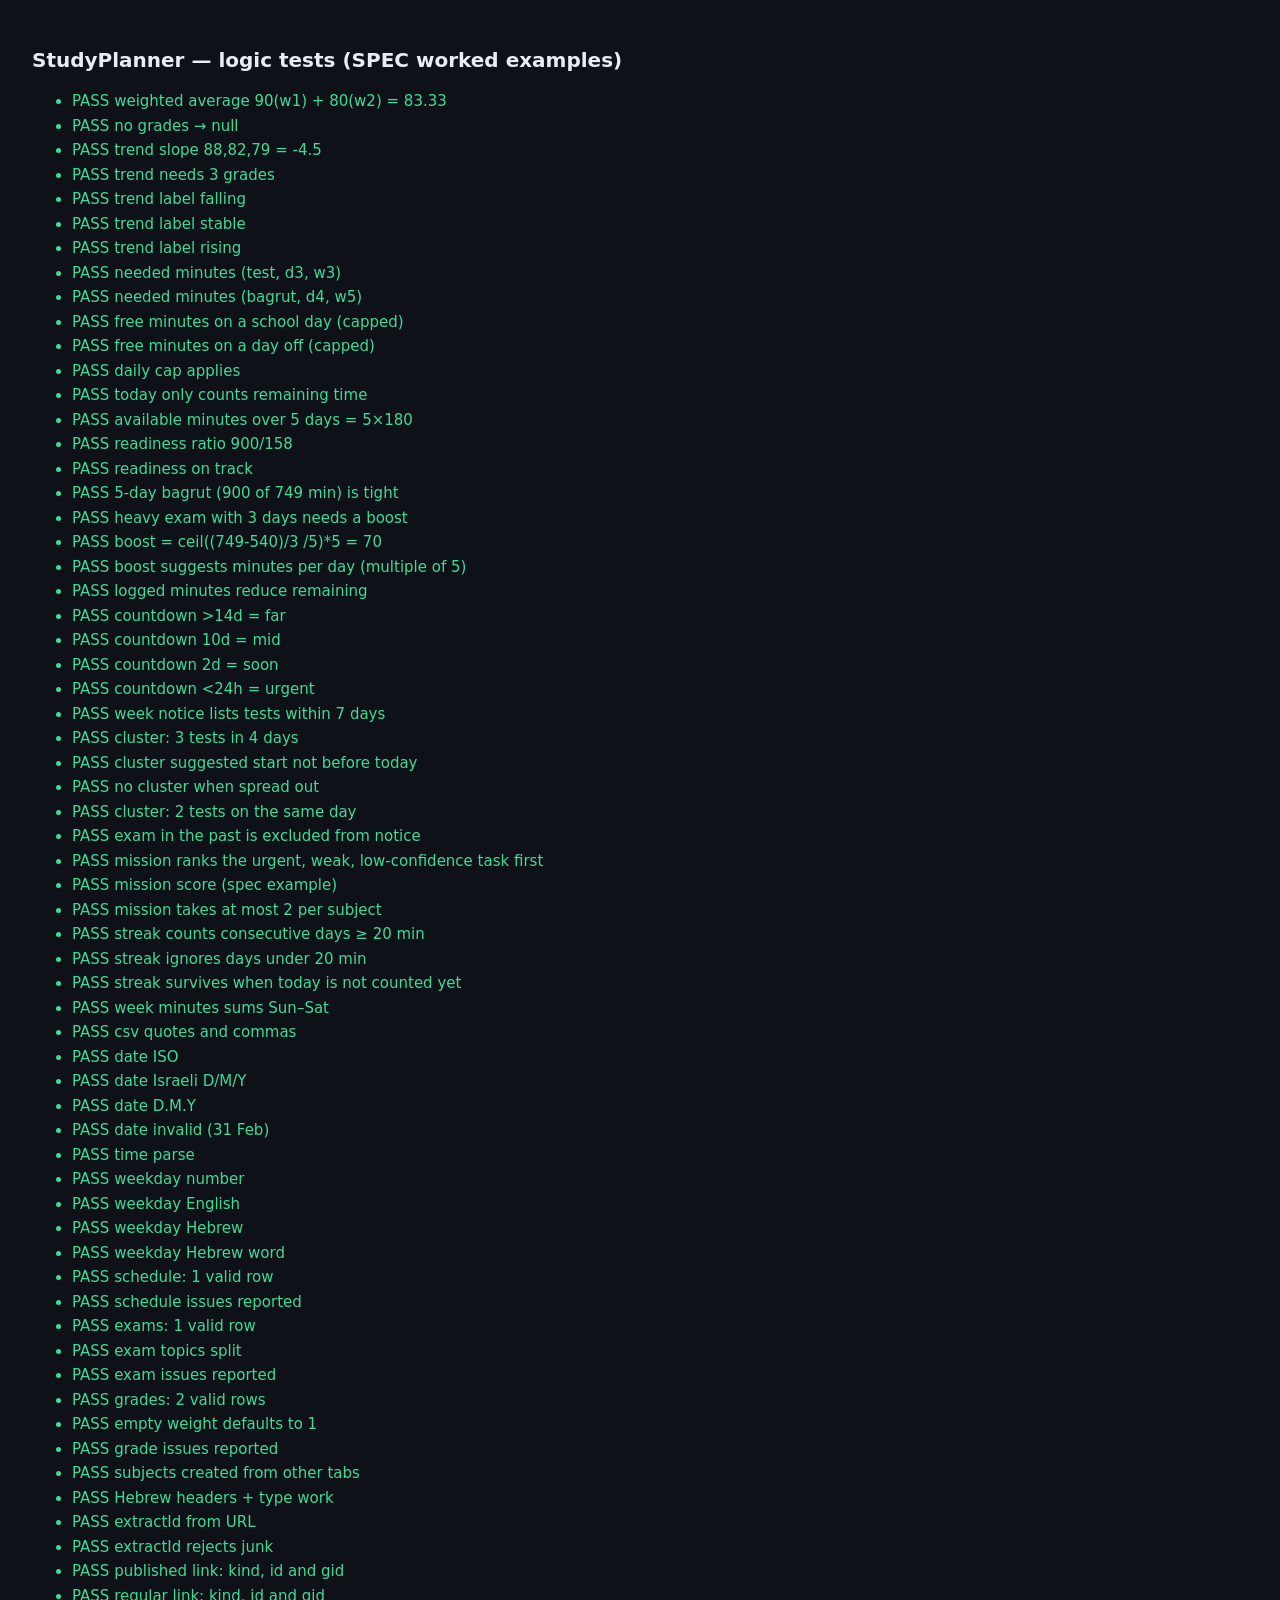
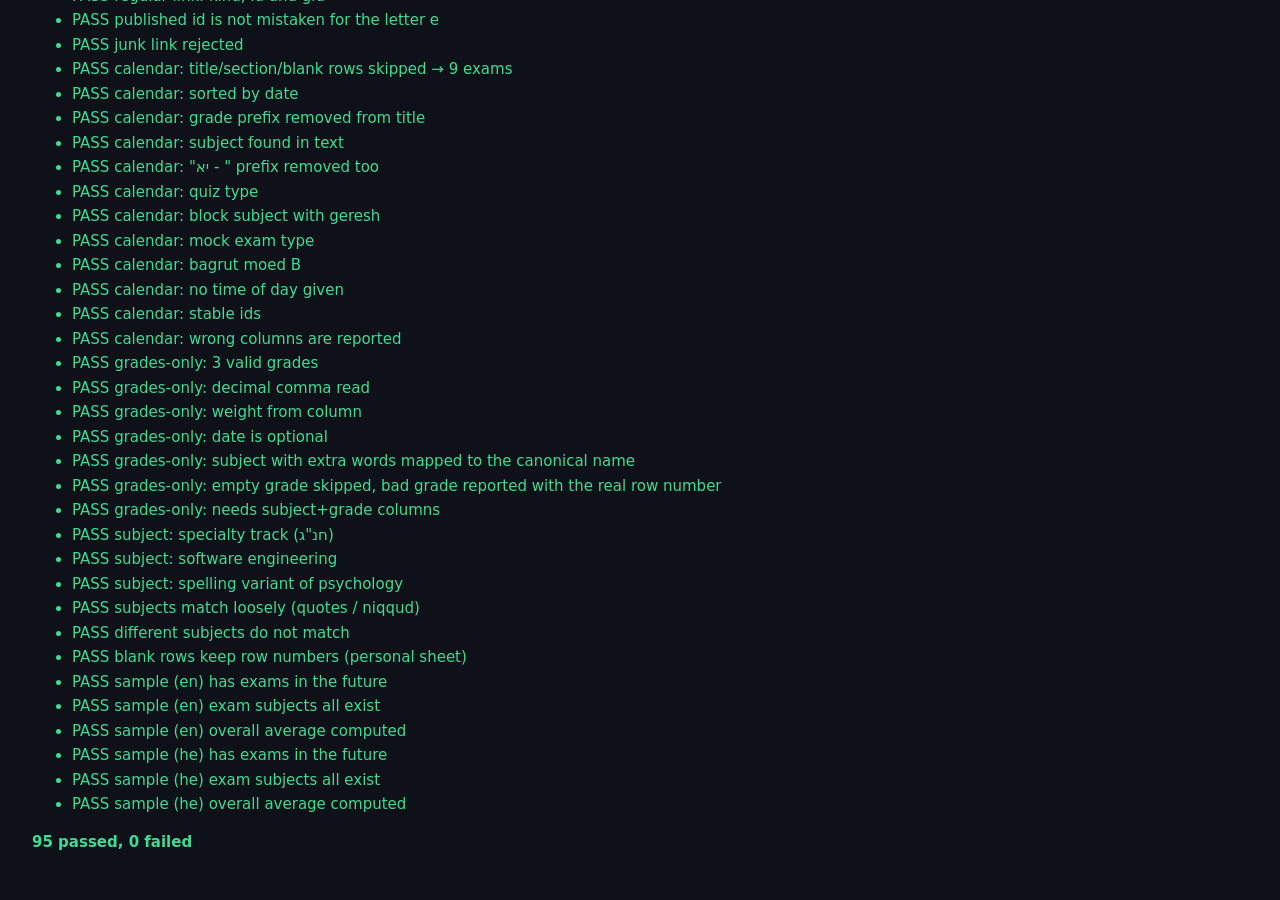
==== tests.html @ dfe335d4 "Build the dashboard prototype: exam-calendar and grades-sheet import Plain HTML/CSS/JS dashboard (7-" ====
<!doctype html>
<html lang="en" dir="ltr">
<head>
  <meta charset="utf-8">
  <title>StudyPlanner tests</title>
  <style>
    body { font: 15px/1.5 system-ui, sans-serif; background: #0e1117; color: #e8ecf4; padding: 24px; }
    .ok { color: #3ddc97; } .fail { color: #ff6b7a; font-weight: 700; }
    h1 { font-size: 20px; } li { margin: 2px 0; }
  </style>
</head>
<body>
  <h1>StudyPlanner — logic tests (SPEC worked examples)</h1>
  <ul id="out"></ul>
  <p id="summary"></p>
  <script src="js/logic.js"></script>
  <script src="js/sheets.js"></script>
  <script src="js/sample.js"></script>
  <script>
    const L = SP.logic, S = SP.sheets;
    let pass = 0, failed = 0;
    const out = document.getElementById('out');
    function check(name, actual, expected, tol) {
      const good = typeof expected === 'number' ? Math.abs(actual - expected) <= (tol ?? 1e-9) : JSON.stringify(actual) === JSON.stringify(expected);
      good ? pass++ : failed++;
      const li = document.createElement('li');
      li.className = good ? 'ok' : 'fail';
      li.textContent = (good ? 'PASS ' : 'FAIL ') + name + (good ? '' : ' — got ' + JSON.stringify(actual) + ', expected ' + JSON.stringify(expected));
      out.appendChild(li);
    }
    const g = (date, grade, weight) => ({ date, grade, weight, subject: 'X' });

    // §9.6
    check('weighted average 90(w1) + 80(w2) = 83.33', L.subjectAverage([g('2026-01-01', 90, 1), g('2026-01-02', 80, 2)]), 250 / 3, 1e-9);
    check('no grades → null', L.subjectAverage([]), null);
    // §9.10
    check('trend slope 88,82,79 = -4.5', L.trendSlope([g('2026-01-01', 88, 1), g('2026-01-02', 82, 1), g('2026-01-03', 79, 1)]), -4.5);
    check('trend needs 3 grades', L.trendSlope([g('2026-01-01', 88, 1), g('2026-01-02', 82, 1)]), null);
    check('trend label falling', L.trendLabel(-4.5), 'falling');
    check('trend label stable', L.trendLabel(1.9), 'stable');
    check('trend label rising', L.trendLabel(2), 'rising');

    // §9.1 needed minutes: test, difficulty 3, weight 3 → 120*1*1.2*1.1 = 158.4 → 158
    check('needed minutes (test, d3, w3)', L.neededMinutes({ type: 'test', difficulty: 3, weight: 3 }), 158);
    check('needed minutes (bagrut, d4, w5)', L.neededMinutes({ type: 'bagrut', difficulty: 4, weight: 5 }), Math.round(120 * 3 * 1.4 * 1.3));

    // §9.2 / §9.3 with a controlled timetable
    const settings = { dailyCapMin: 180, weeklyGoalMin: 300, weakThreshold: 70 };
    const monday = new Date(2026, 8, 21, 8, 0); // Mon 21 Sep 2026, 08:00
    const schedule = [{ weekday: 2, date: null, period: '1', start: '08:00', end: '13:00', subject: 'Math', type: 'lesson' }];
    const ctx = { schedule, holidays: [], settings, sessions: [] };
    // Monday: lessons end 13:00 → free from 14:00 (13:00 + 30 = 13:30 < 14:00) to 21:30 = 450 → capped 180
    check('free minutes on a school day (capped)', L.freeMinutesOn(monday, ctx, monday), 180);
    const sunday = new Date(2026, 8, 20, 8, 0);
    check('free minutes on a day off (capped)', L.freeMinutesOn(sunday, ctx, monday), 180);
    const cap60 = { ...ctx, settings: { ...settings, dailyCapMin: 60 } };
    check('daily cap applies', L.freeMinutesOn(monday, cap60, monday), 60);
    const lateToday = new Date(2026, 8, 21, 20, 30);
    check('today only counts remaining time', L.freeMinutesOn(lateToday, ctx, lateToday), 60);

    const mkExam = (date, over) => ({ id: 'e' + date, subject: 'Math', title: 'T', type: 'test', date, time: '09:00', startsAt: new Date(date + 'T09:00:00'), weight: 3, difficulty: 3, topics: [], ...over });
    const e5 = mkExam('2026-09-26'); // 5 days later
    const r = L.readiness(e5, ctx, monday);
    check('available minutes over 5 days = 5×180', r.available, 900);
    check('readiness ratio 900/158', r.ratio, 900 / 158, 1e-9);
    check('readiness on track', r.status, 'ontrack');
    check('5-day bagrut (900 of 749 min) is tight', L.readiness({ ...e5, type: 'bagrut', difficulty: 5, weight: 5 }, ctx, monday).status, 'tight');
    const heavy = mkExam('2026-09-24', { type: 'bagrut', difficulty: 5, weight: 5 }); // 3 days → 540 min available
    const rh = L.readiness(heavy, ctx, monday);
    check('heavy exam with 3 days needs a boost', rh.status, 'boost');
    check('boost = ceil((749-540)/3 /5)*5 = 70', rh.extraPerDay, 70);
    check('boost suggests minutes per day (multiple of 5)', rh.extraPerDay % 5, 0);
    check('logged minutes reduce remaining', L.readiness(e5, { ...ctx, sessions: [{ subject: 'Math', minutes: 60, date: '2026-09-21' }] }, monday).remaining, 158 - 60);

    // countdown levels §6.4
    const cd = (ms) => L.countdown({ startsAt: new Date(monday.getTime() + ms) }, monday).level;
    check('countdown >14d = far', cd(15 * 86400000), 'far');
    check('countdown 10d = mid', cd(10 * 86400000), 'mid');
    check('countdown 2d = soon', cd(2 * 86400000), 'soon');
    check('countdown <24h = urgent', cd(5 * 3600000), 'urgent');

    // week notice + cluster §9.13
    const exams = [mkExam('2026-09-22'), mkExam('2026-09-23'), mkExam('2026-09-24'), mkExam('2026-10-05')];
    check('week notice lists tests within 7 days', L.weekNotice(exams, monday).length, 3);
    const cluster = L.findCluster(exams, ctx, monday);
    check('cluster: 3 tests in 4 days', cluster && cluster.count, 3);
    check('cluster suggested start not before today', cluster.start >= L.startOfDay(monday), true);
    check('no cluster when spread out', L.findCluster([mkExam('2026-09-22'), mkExam('2026-09-28'), mkExam('2026-10-05')], ctx, monday), null);
    check('cluster: 2 tests on the same day', !!L.findCluster([mkExam('2026-09-22', { id: 'a' }), mkExam('2026-09-22', { id: 'b' })], ctx, monday), true);
    check('exam in the past is excluded from notice', L.weekNotice([mkExam('2026-09-20')], monday).length, 0);

    // mission §9.14
    const rows = [{ subject: { name: 'Math' }, avg: 62 }, { subject: { name: 'Hist' }, avg: 90 }];
    const near = mkExam('2026-09-23', { id: 'near', topics: ['A'] });
    const far = mkExam('2026-09-27', { id: 'far', subject: 'Hist', topics: ['B'] });
    const tasks = L.buildTasks([far, near], ctx, monday, rows, { 'near|A': 2, 'far|B': 4 });
    check('mission ranks the urgent, weak, low-confidence task first', tasks[0].id, 'near|A');
    // exact scores from SPEC §9.14 example: urgency 1/3, weakness .38, gap .75
    check('mission score (spec example)', 0.5 * (1 / 3) + 0.3 * 0.38 + 0.2 * 0.75, 0.4307, 1e-3);
    const many = Array.from({ length: 5 }, (_, i) => ({ id: 'x' + i, subject: 'Math', minutes: 30, score: 5 - i }));
    check('mission takes at most 2 per subject', L.pickMission(many, 600).length, 2);

    // streak §9.15
    const today = new Date(2026, 8, 21, 12, 0);
    const day = (n) => L.ymd(L.addDays(today, -n));
    check('streak counts consecutive days ≥ 20 min', L.streak([{ date: day(0), minutes: 25 }, { date: day(1), minutes: 20 }, { date: day(2), minutes: 30 }], today), 3);
    check('streak ignores days under 20 min', L.streak([{ date: day(0), minutes: 10 }], today), 0);
    check('streak survives when today is not counted yet', L.streak([{ date: day(1), minutes: 30 }, { date: day(2), minutes: 30 }], today), 2);
    check('week minutes sums Sun–Sat', L.weekMinutes([{ date: '2026-09-20', minutes: 30 }, { date: '2026-09-21', minutes: 45 }, { date: '2026-09-19', minutes: 99 }], today), 75);

    // sheets parsing
    check('csv quotes and commas', S.parseCSV('a,b\n"x,1","he said ""hi"""\n'), [['a', 'b'], ['x,1', 'he said "hi"']]);
    check('date ISO', S.parseDate('2026-09-28'), '2026-09-28');
    check('date Israeli D/M/Y', S.parseDate('28/09/2026'), '2026-09-28');
    check('date D.M.Y', S.parseDate('3.10.2026'), '2026-10-03');
    check('date invalid (31 Feb)', S.parseDate('2026-02-31'), null);
    check('time parse', S.parseTime('9:05'), '09:05');
    check('weekday number', S.parseWeekday('1'), 1);
    check('weekday English', S.parseWeekday('Sun'), 1);
    check('weekday Hebrew', S.parseWeekday('יום ג׳'), 3);
    check('weekday Hebrew word', S.parseWeekday('חמישי'), 5);

    const tabs = {
      Schedule: S.parseCSV('weekday,period,start,end,subject,room\n1,1,08:00,08:45,Math,204\nfunday,1,08:00,08:45,Math,204\n2,1,xx,08:45,Math,1'),
      Exams: S.parseCSV('date,time,subject,title,type,weight,difficulty,topics\n2026-09-28,09:00,Math,Test,test,4,4,"A, B"\nnot-a-date,09:00,Math,X,test,3,3,\n2026-09-29,09:00,,Y,test,3,3,\n2026-09-30,09:00,Math,Z,סוג-לא-נכון,3,3,'),
      Grades: S.parseCSV('date,subject,title,grade,weight\n2026-09-01,Math,Q,90,\n2026-09-02,Math,T,120,1\n2026-09-03,Math,T,80,0\n2026-09-04,Math,T,85,2'),
    };
    const res = S.normalize(tabs);
    check('schedule: 1 valid row', res.data.schedule.length, 1);
    check('schedule issues reported', res.issues.filter((i) => i.tab === 'Schedule').map((i) => i.row + i.key), ['3badWeekday', '4badTime']);
    check('exams: 1 valid row', res.data.exams.length, 1);
    check('exam topics split', res.data.exams[0].topics, ['A', 'B']);
    check('exam issues reported', res.issues.filter((i) => i.tab === 'Exams').map((i) => i.key), ['badDate', 'noSubject', 'badType']);
    check('grades: 2 valid rows', res.data.grades.length, 2);
    check('empty weight defaults to 1', res.data.grades[0].weight, 1);
    check('grade issues reported', res.issues.filter((i) => i.tab === 'Grades').map((i) => i.key), ['badGrade', 'badWeight']);
    check('subjects created from other tabs', res.data.subjects.map((s) => s.name), ['Math']);
    check('Hebrew headers + type work', S.normalize({ Exams: S.parseCSV('תאריך,מקצוע,סוג\n2026-10-01,מתמטיקה,מבחן') }).data.exams[0].type, 'test');
    check('extractId from URL', S.extractId('https://docs.google.com/spreadsheets/d/1AbC_defGHI-jklMNOPqrs123/edit#gid=0'), '1AbC_defGHI-jklMNOPqrs123');
    check('extractId rejects junk', S.extractId('hello'), null);

    // ---- links ----
    const pub = S.parseLink('https://docs.google.com/spreadsheets/d/e/2PACX-1vSabc_DEF-123/pubhtml?gid=1339605019&single=true');
    check('published link: kind, id and gid', [pub.kind, pub.id, pub.gid], ['published', '2PACX-1vSabc_DEF-123', '1339605019']);
    const reg = S.parseLink('https://docs.google.com/spreadsheets/d/1AbC_defGHI-jklMNOPqrs123/edit?gid=42#gid=42');
    check('regular link: kind, id and gid', [reg.kind, reg.id, reg.gid], ['sheet', '1AbC_defGHI-jklMNOPqrs123', '42']);
    check('published id is not mistaken for the letter e', S.parseLink('https://docs.google.com/spreadsheets/d/e/2PACX-1vSx/pubhtml').id, '2PACX-1vSx');
    check('junk link rejected', S.parseLink('hello'), null);

    // ---- school exam calendar (excerpt of the real published layout: title rows, section row, blank row) ----
    const calCsv = [
      '"לוח מבחנים תשפ""ז — שכבת י""א",,',
      'מוצגים רק מבחנים מהיום והלאה — מתעדכן אוטומטית בכל פתיחה,,',
      ',,',
      'יום,תאריך,מבחן',
      'מחצית א,,',
      'יום חמישי,15/10/26,"י""א - מבחן ספרות"',
      'יום רביעי,21/10/26,יא - מבחן אנגלית',
      ',,',
      'יום שני,09/11/26,"י""א - מבחן מתמטיקה 1"',
      'יום חמישי,12/11/26,יא - בוחן לשון ',
      "יום שני,16/11/26,יא - מבחן גוש ב' 1",
      'יום חמישי,31/12/26,"י""א - מתכונת ספרות"',
      'יום שלישי,05/01/27,"י""א - מבחן אנגלית מועד נוסף"',
      "יום שני,05/07/27,\"י\"\"א - בגרות - מועד ב'  עברית\"",
      'יום רביעי,23/12/26,יוד - מבחן אנגלית 2',
    ].join('\n');
    const cal = S.parseExamCalendar(S.parseCSV(calCsv));
    check('calendar: title/section/blank rows skipped → 9 exams', cal.exams.length, 9);
    check('calendar: sorted by date', cal.exams.map((e) => e.date).slice(0, 4), ['2026-10-15', '2026-10-21', '2026-11-09', '2026-11-12']);
    check('calendar: grade prefix removed from title', cal.exams[0].title, 'מבחן ספרות');
    check('calendar: subject found in text', cal.exams[0].subject, 'ספרות');
    check('calendar: "יא - " prefix removed too', cal.exams[1].title, 'מבחן אנגלית');
    check('calendar: quiz type', cal.exams.find((e) => e.title.includes('בוחן')).type, 'quiz');
    check('calendar: block subject with geresh', cal.exams.find((e) => e.title.includes('גוש')).subject, 'גוש ב׳');
    check('calendar: mock exam type', cal.exams.find((e) => e.title.includes('מתכונת')).type, 'exam');
    const bag = cal.exams.find((e) => e.title.includes('בגרות'));
    check('calendar: bagrut moed B', [bag.type, bag.moed, bag.subject], ['bagrut', 'B', 'עברית']);
    check('calendar: no time of day given', cal.exams[0].noTime, true);
    check('calendar: stable ids', cal.exams[0].id.startsWith('cal:2026-10-15:'), true);
    check('calendar: wrong columns are reported', S.parseExamCalendar(S.parseCSV('a,b\n1,2')).missingColumns, true);

    // ---- grades-only sheet ----
    const grCsv = ['ציוני תלמיד,,,', 'מקצוע,ציון,תאריך,משקל', 'מתמטיקה,88,2026-09-01,', 'מתמטיקה,"82,5",2026-09-10,2', 'אנגלית,,,', '"ספרות 5 יח""ל",90,,', ',,,', 'פיזיקה,abc,,'].join('\n');
    const gr = S.parseGradeRows(S.parseCSV(grCsv), 'Grades sheet', { canonical: true });
    check('grades-only: 3 valid grades', gr.grades.length, 3);
    check('grades-only: decimal comma read', gr.grades[1].grade, 82.5);
    check('grades-only: weight from column', gr.grades[1].weight, 2);
    check('grades-only: date is optional', gr.grades[2].date, '');
    check('grades-only: subject with extra words mapped to the canonical name', gr.grades[2].subject, 'ספרות');
    check('grades-only: empty grade skipped, bad grade reported with the real row number', gr.issues.map((i) => i.row + i.key), ['8badGrade']);
    check('grades-only: needs subject+grade columns', S.parseGradeRows(S.parseCSV('x,y\n1,2'), 'G', {}).missingColumns, true);
    check('subject: specialty track (חנ"ג)', S.canonicalSubject('מתכונת 1 חנ"ג מגמה'), 'חנ״ג');
    check('subject: software engineering', S.canonicalSubject('בגרות מדמ"ח/הנדסת תוכנה 371'), 'הנדסת תוכנה');
    check('subject: spelling variant of psychology', S.canonicalSubject("פסיכולגיה מועד ב'"), 'פסיכולוגיה');
    check('subjects match loosely (quotes / niqqud)', S.sameSubject('תנ"ך', 'תנ״ך'), true);
    check('different subjects do not match', S.sameSubject('מתמטיקה', 'אנגלית'), false);
    check('blank rows keep row numbers (personal sheet)', S.normalize({ Exams: S.parseCSV('date,subject\n\n2026-10-01,Math\nbad,Math') }).issues.map((i) => i.row), [4]);

    // sample data is valid for both languages
    for (const lang of ['en', 'he']) {
      const d = SP.sample.build(new Date(), lang);
      check('sample (' + lang + ') has exams in the future', d.exams.every((e) => e.startsAt > new Date()), true);
      check('sample (' + lang + ') exam subjects all exist', d.exams.every((e) => d.subjects.some((s) => s.name === e.subject)), true);
      const summary = L.gradeSummary(d.grades, d.subjects, settings);
      check('sample (' + lang + ') overall average computed', summary.overall !== null, true);
    }

    document.getElementById('summary').innerHTML = '<b class="' + (failed ? 'fail' : 'ok') + '">' + pass + ' passed, ' + failed + ' failed</b>';
    document.title = failed ? 'FAILED' : 'PASSED ' + pass;
  </script>
</body>
</html>
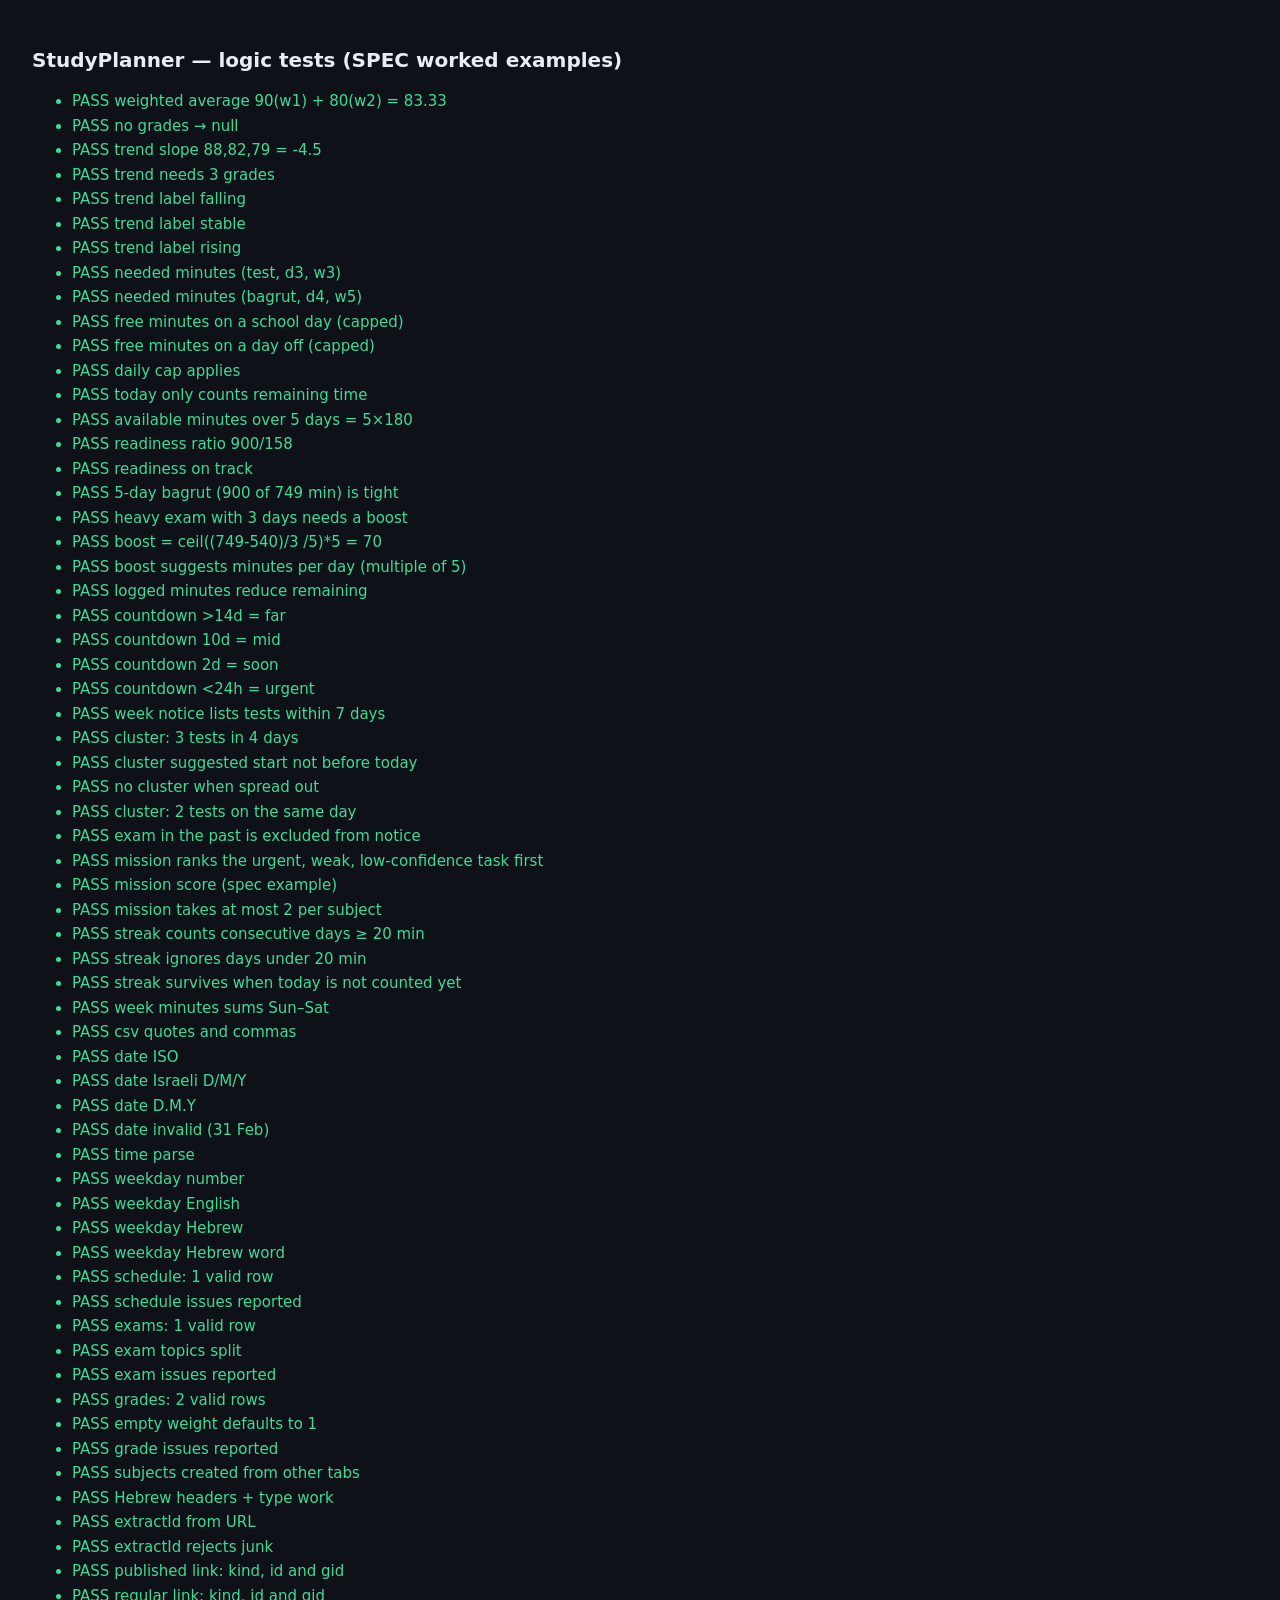
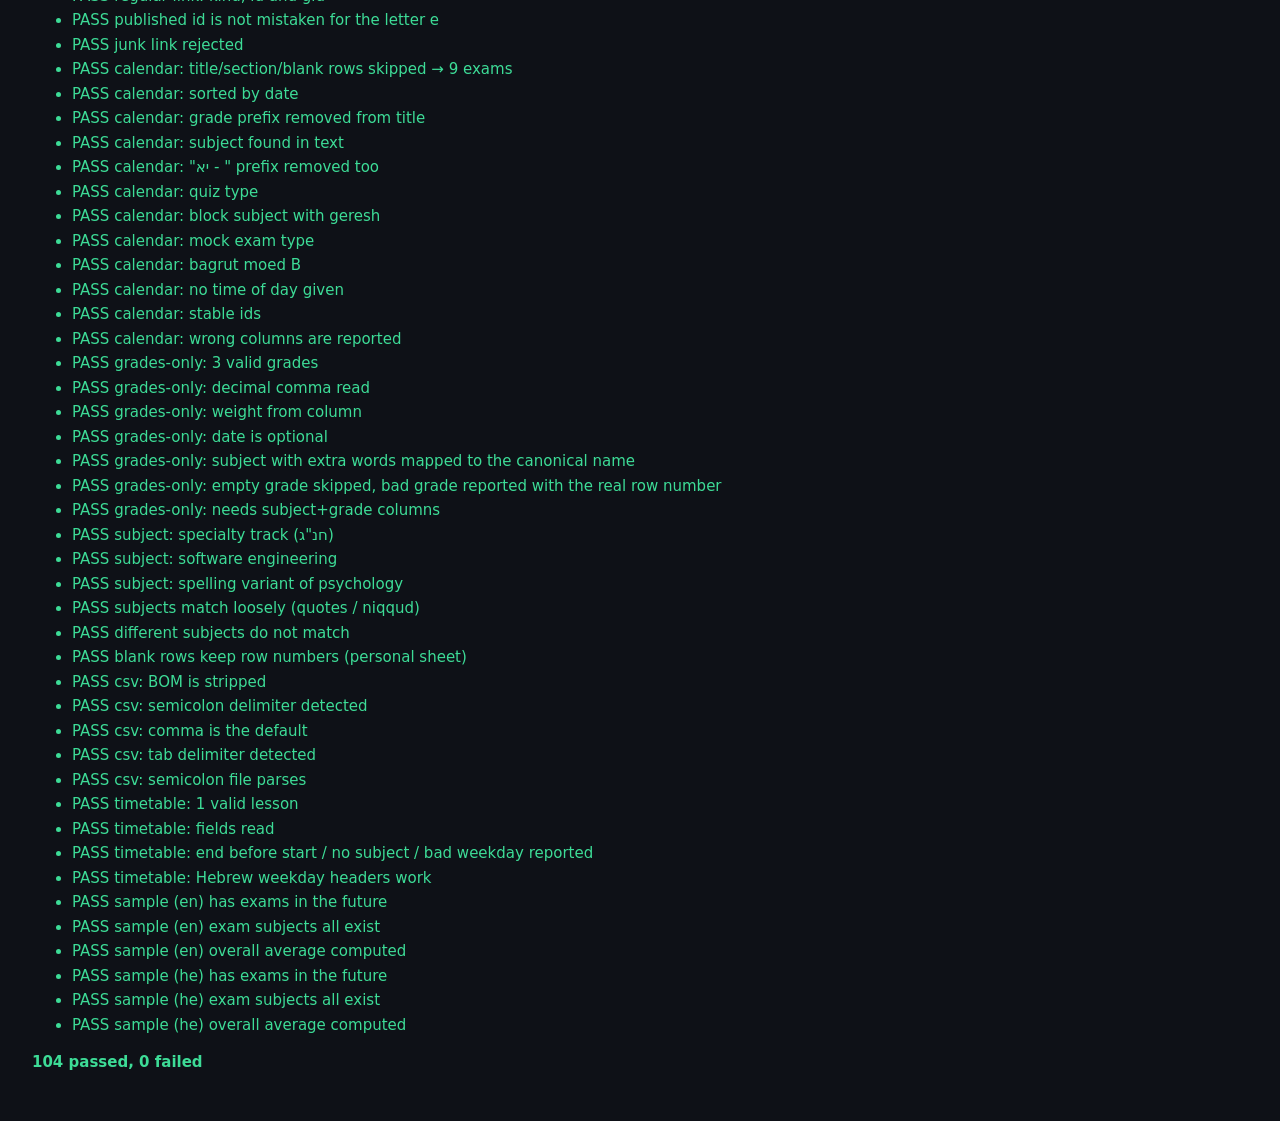
==== commit 69bb451d: "Add timetable file import (CSV) Co-Authored-By: Claude Sonnet 5 <noreply@anthropic.com>" ====
--- a/tests.html
+++ b/tests.html
@@ -197,6 +197,18 @@
     check('different subjects do not match', S.sameSubject('מתמטיקה', 'אנגלית'), false);
     check('blank rows keep row numbers (personal sheet)', S.normalize({ Exams: S.parseCSV('date,subject\n\n2026-10-01,Math\nbad,Math') }).issues.map((i) => i.row), [4]);
 
+    // ---- timetable file import ----
+    check('csv: BOM is stripped', S.parseCSV('﻿weekday,start\n1,08:00')[0][0], 'weekday');
+    check('csv: semicolon delimiter detected', S.detectDelimiter('weekday;start;end\n1;08:00;08:45'), ';');
+    check('csv: comma is the default', S.detectDelimiter('weekday,start,end'), ',');
+    check('csv: tab delimiter detected', S.detectDelimiter('weekday\tstart\tend'), '\t');
+    check('csv: semicolon file parses', S.parseCSV('a;b\n1;2', ';'), [['a', 'b'], ['1', '2']]);
+    const tt = S.parseScheduleRows(S.parseCSV('weekday,period,start,end,subject,room,teacher,type\n1,1,08:45,09:30,פיזיקה,611 ביוטכנולוגיה,גבאי מיכאל,lesson\n2,1,10:00,09:00,מתמטיקה,1,x,lesson\n3,1,08:00,08:45,,1,x,lesson\n9,1,08:00,08:45,אנגלית,1,x,lesson'), 'f.csv');
+    check('timetable: 1 valid lesson', tt.schedule.length, 1);
+    check('timetable: fields read', [tt.schedule[0].weekday, tt.schedule[0].period, tt.schedule[0].start, tt.schedule[0].end, tt.schedule[0].room, tt.schedule[0].teacher], [1, '1', '08:45', '09:30', '611 ביוטכנולוגיה', 'גבאי מיכאל']);
+    check('timetable: end before start / no subject / bad weekday reported', tt.issues.map((i) => i.row + i.key), ['3badTime', '4noSubject', '5badWeekday']);
+    check('timetable: Hebrew weekday headers work', S.parseScheduleRows(S.parseCSV('יום,התחלה,סיום,מקצוע\nא,08:00,08:45,מתמטיקה'), 'f').schedule.length, 1);
+
     // sample data is valid for both languages
     for (const lang of ['en', 'he']) {
       const d = SP.sample.build(new Date(), lang);
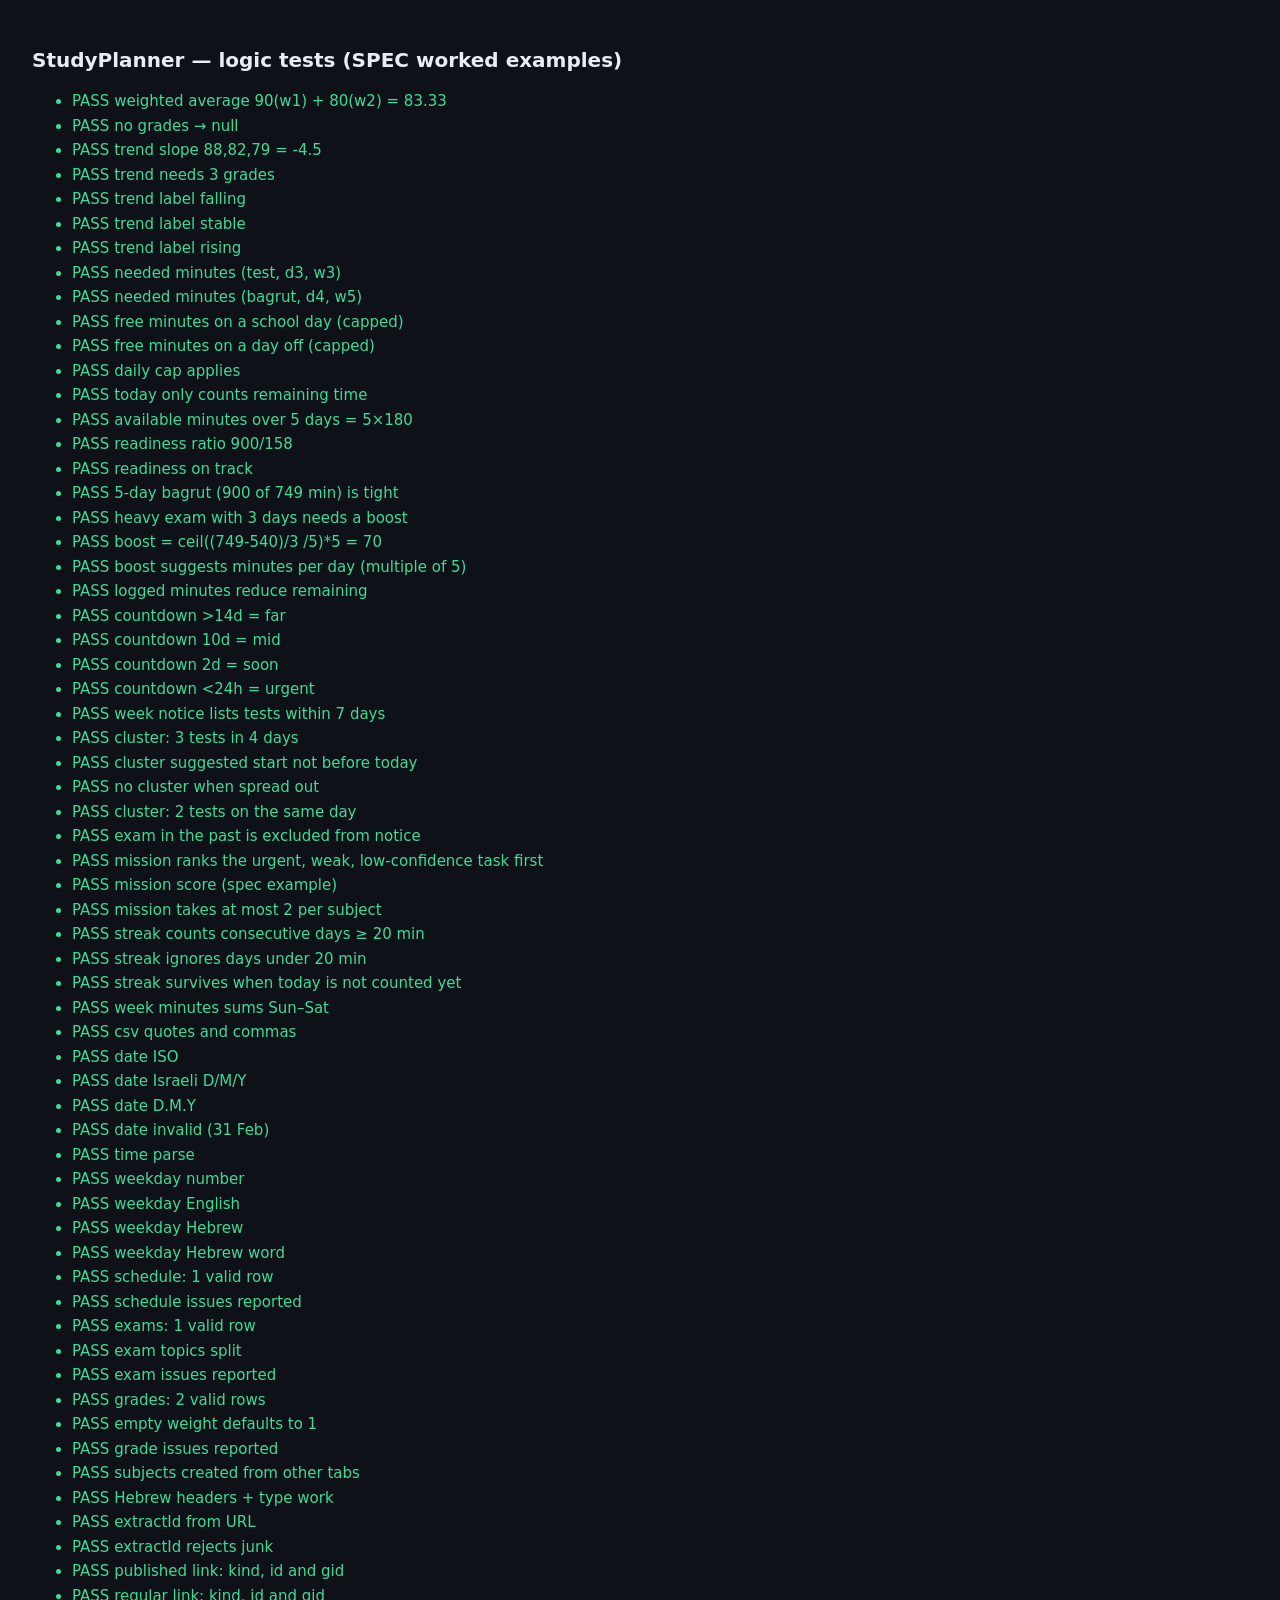
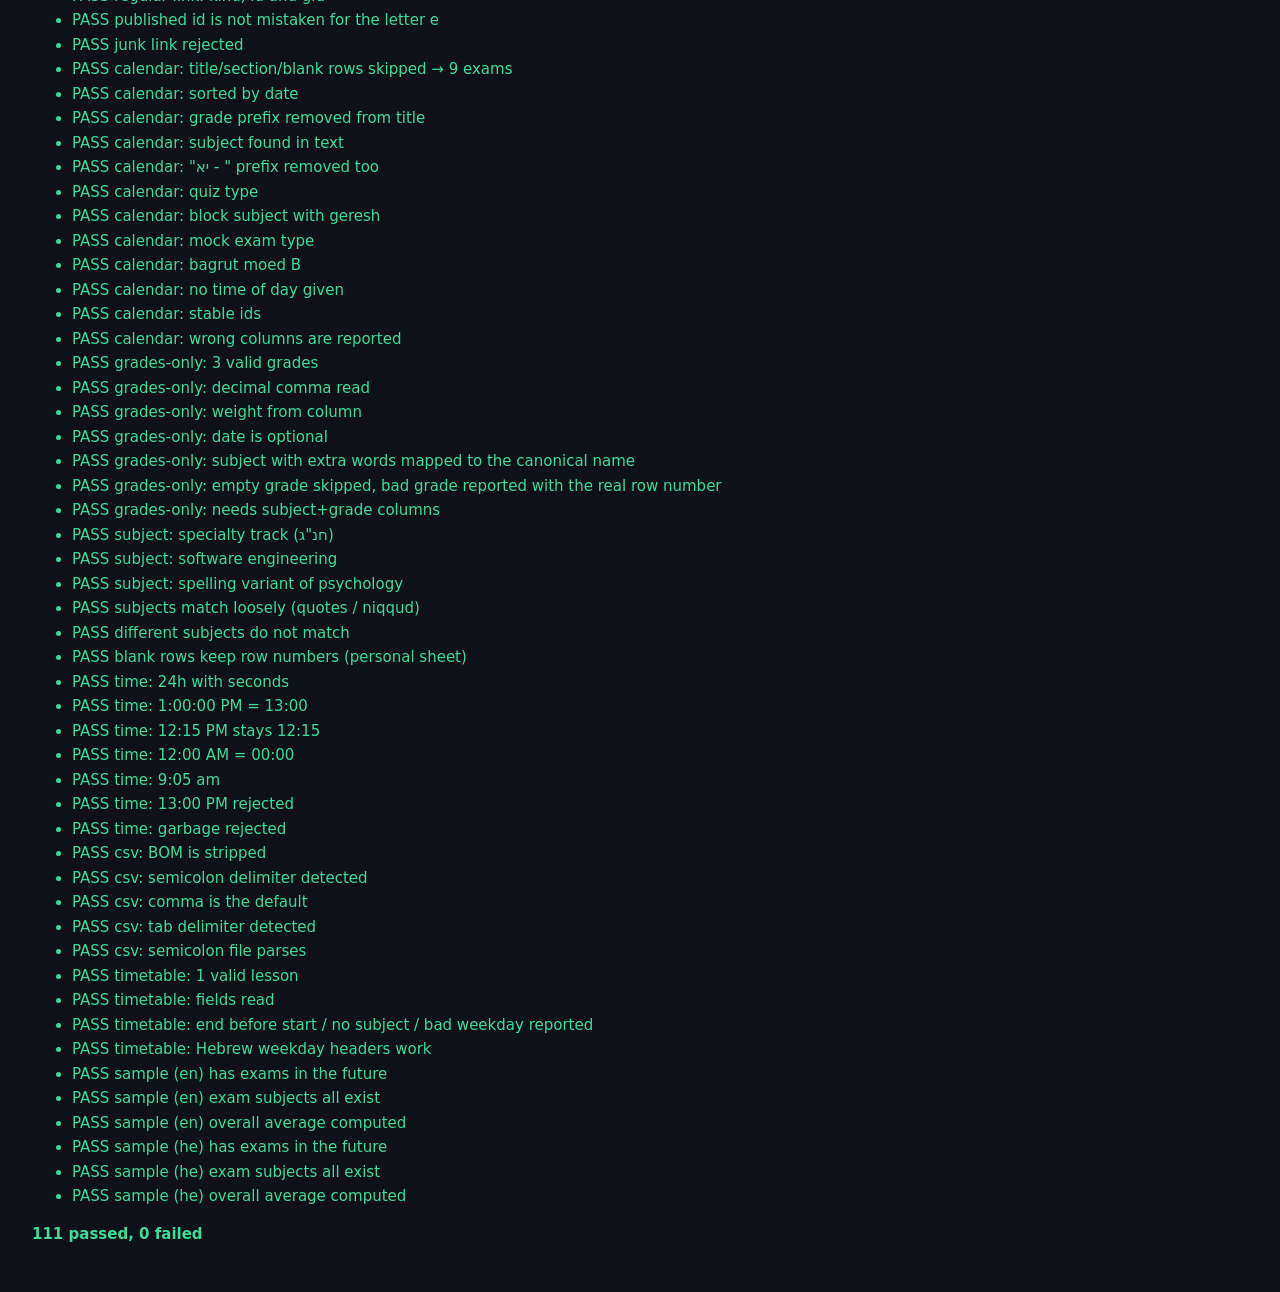
==== commit ed0dbddf: "Accept a personal sheet with only a Schedule tab; read am/pm times Co-Authored-By: Claude Sonnet 5 <" ====
--- a/tests.html
+++ b/tests.html
@@ -198,6 +198,14 @@
     check('blank rows keep row numbers (personal sheet)', S.normalize({ Exams: S.parseCSV('date,subject\n\n2026-10-01,Math\nbad,Math') }).issues.map((i) => i.row), [4]);
 
     // ---- timetable file import ----
+    // ---- Google-formatted times and tab detection ----
+    check('time: 24h with seconds', S.parseTime('8:45:00'), '08:45');
+    check('time: 1:00:00 PM = 13:00', S.parseTime('1:00:00 PM'), '13:00');
+    check('time: 12:15 PM stays 12:15', S.parseTime('12:15:00 PM'), '12:15');
+    check('time: 12:00 AM = 00:00', S.parseTime('12:00:00 AM'), '00:00');
+    check('time: 9:05 am', S.parseTime('9:05 am'), '09:05');
+    check('time: 13:00 PM rejected', S.parseTime('13:00 PM'), null);
+    check('time: garbage rejected', S.parseTime('soon'), null);
     check('csv: BOM is stripped', S.parseCSV('﻿weekday,start\n1,08:00')[0][0], 'weekday');
     check('csv: semicolon delimiter detected', S.detectDelimiter('weekday;start;end\n1;08:00;08:45'), ';');
     check('csv: comma is the default', S.detectDelimiter('weekday,start,end'), ',');
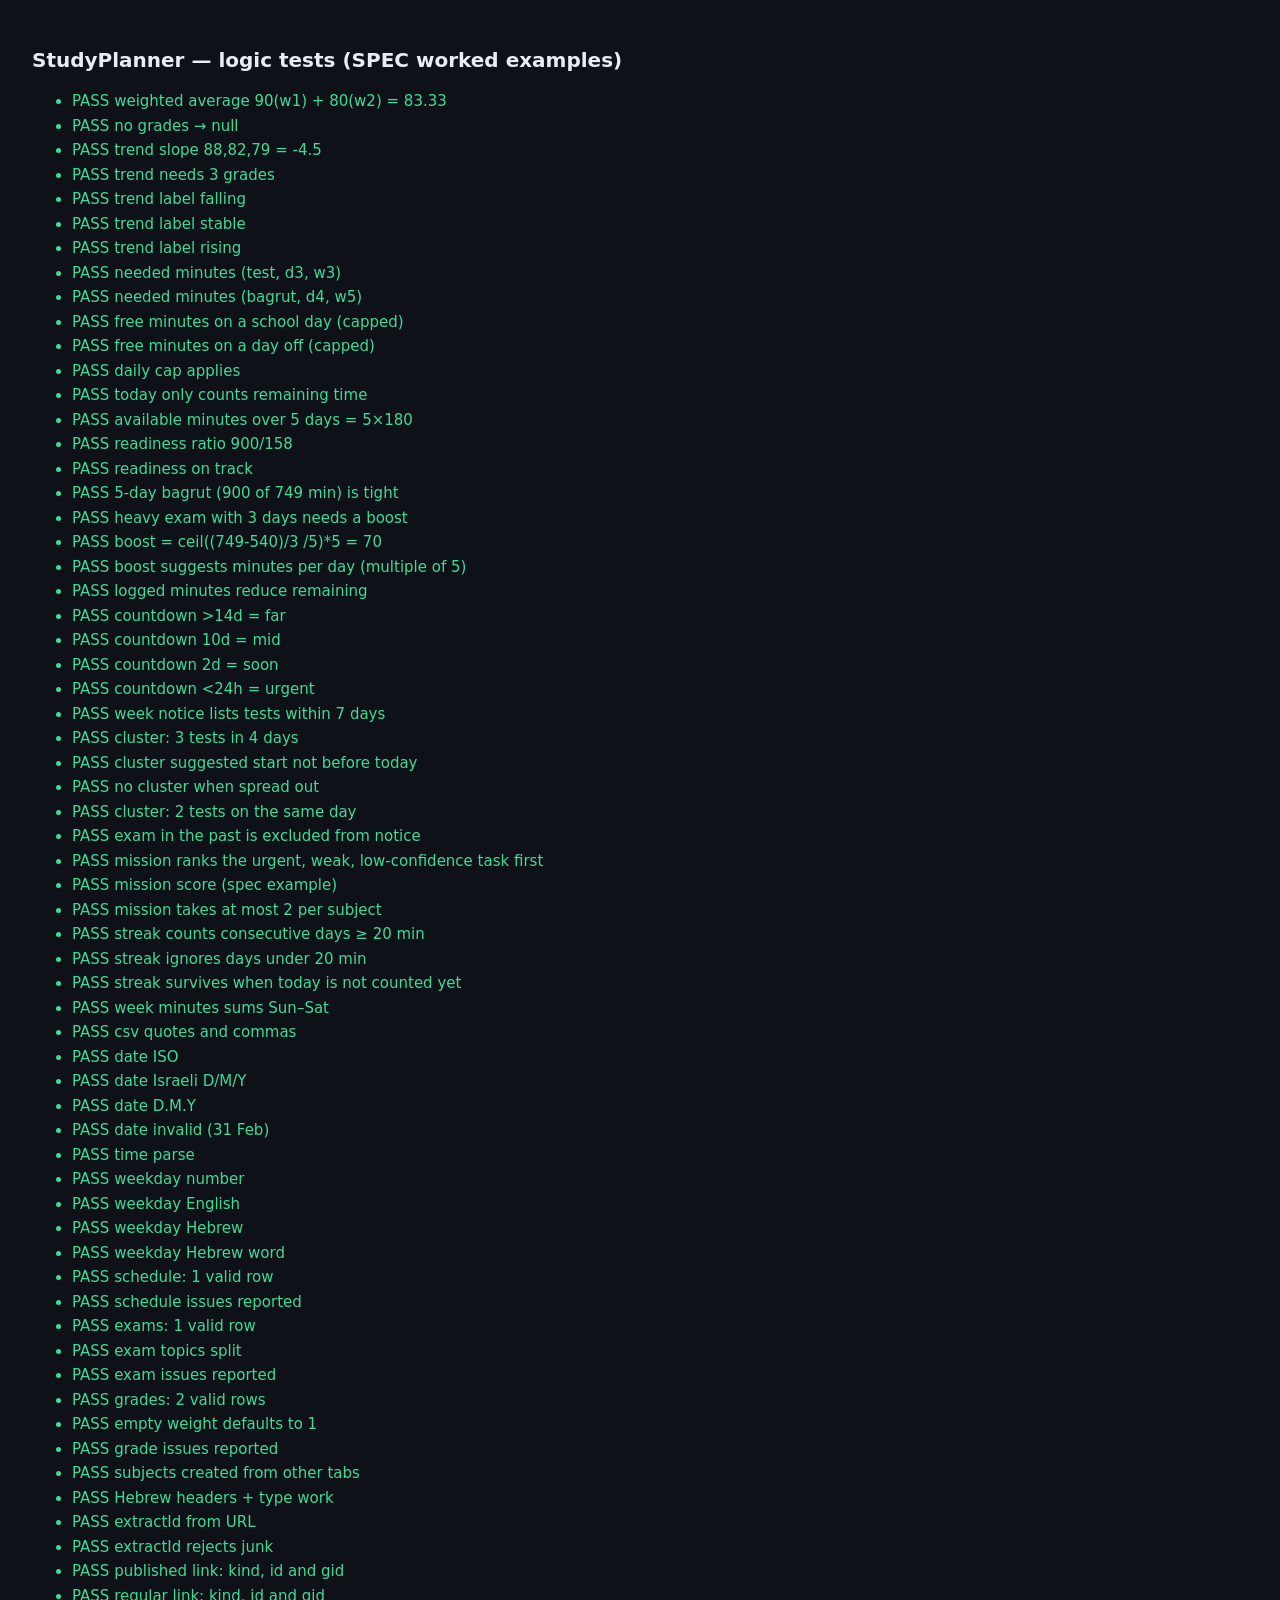
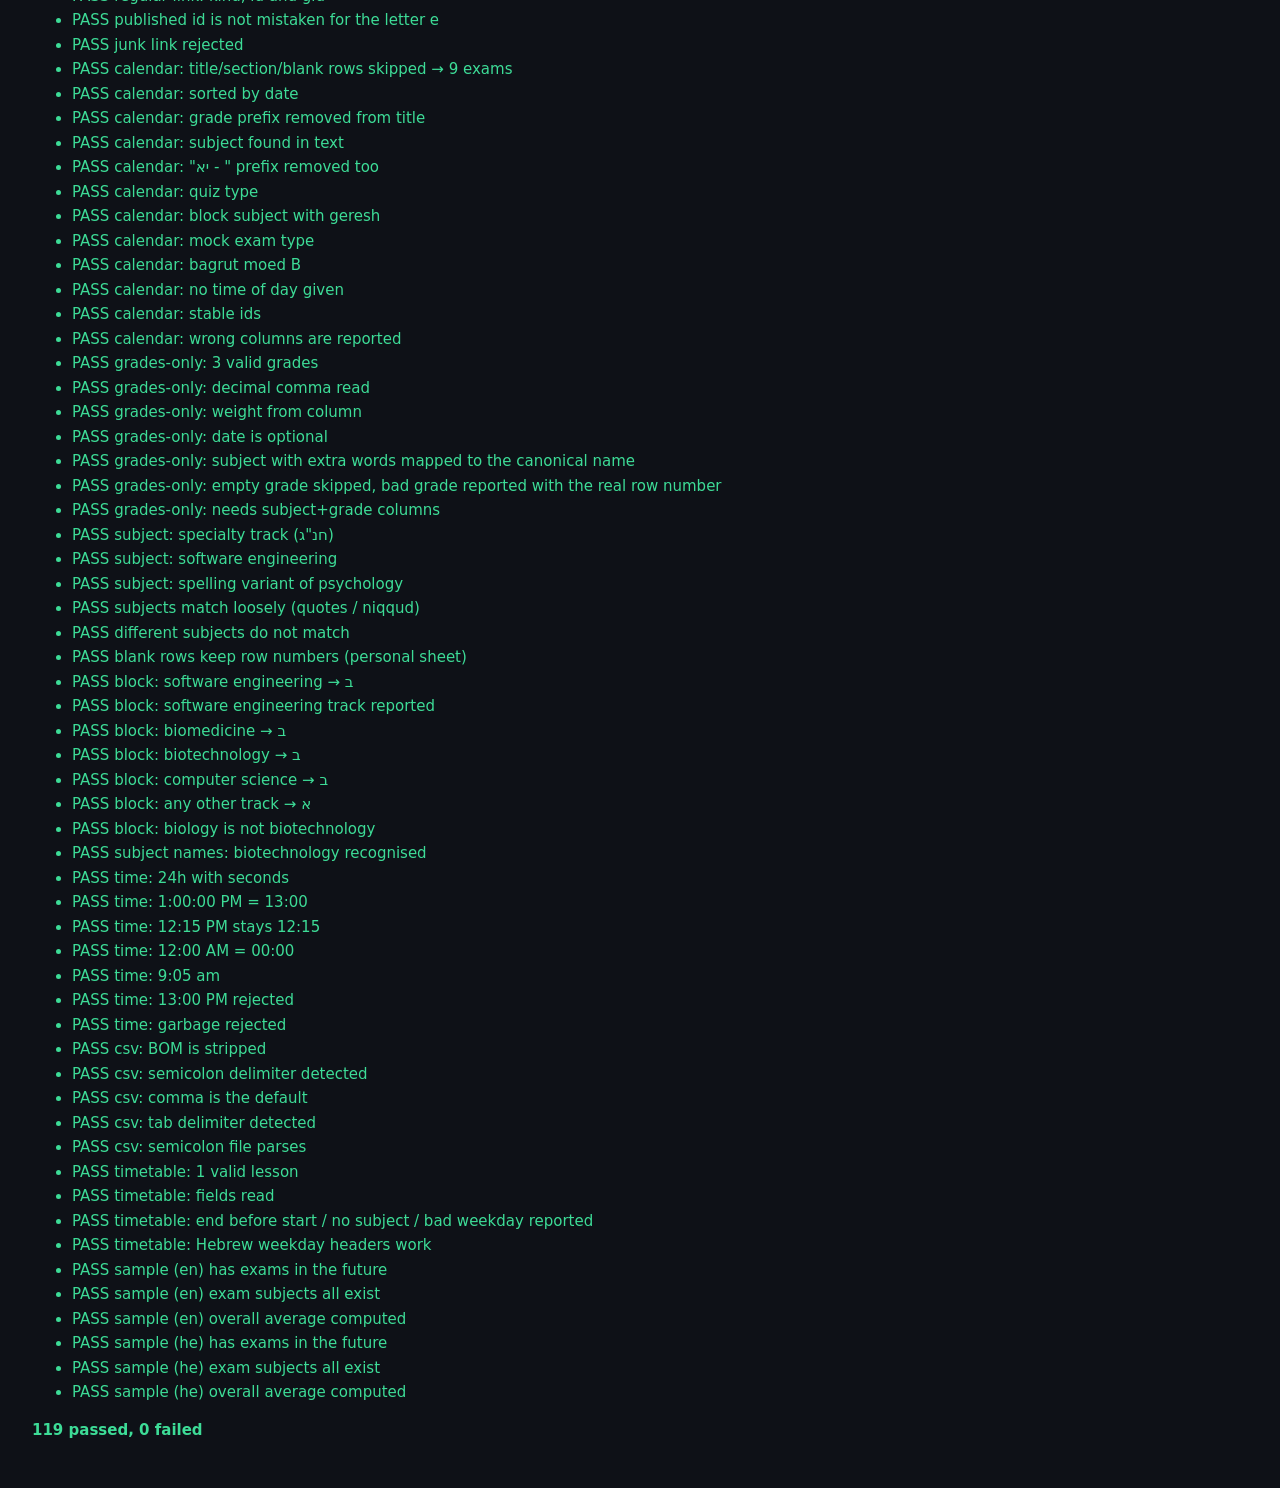
==== commit 90f27733: "Calendar filter: pick exam block (gush) from the student's track Co-Authored-By: Claude Sonnet 5 <no" ====
--- a/tests.html
+++ b/tests.html
@@ -198,6 +198,15 @@
     check('blank rows keep row numbers (personal sheet)', S.normalize({ Exams: S.parseCSV('date,subject\n\n2026-10-01,Math\nbad,Math') }).issues.map((i) => i.row), [4]);
 
     // ---- timetable file import ----
+    // ---- exam blocks: ב׳ = software engineering / biomedicine / biotechnology / computer science, everything else א׳ ----
+    check('block: software engineering → ב', S.blockOfSubjects(['מתמטיקה', 'הנדסת תוכנה']).block, 'ב');
+    check('block: software engineering track reported', S.blockOfSubjects(['הנדסת תוכנה']).track, 'הנדסת תוכנה');
+    check('block: biomedicine → ב', S.blockOfSubjects(['ביו-רפואה']).block, 'ב');
+    check('block: biotechnology → ב', S.blockOfSubjects(['ביוטכנולוגיה']).block, 'ב');
+    check('block: computer science → ב', S.blockOfSubjects(['מדעי המחשב']).block, 'ב');
+    check('block: any other track → א', S.blockOfSubjects(['מתמטיקה', 'פיזיקה', 'חנ״ג']).block, 'א');
+    check('block: biology is not biotechnology', S.blockOfSubjects(['ביולוגיה']).block, 'א');
+    check('subject names: biotechnology recognised', S.canonicalSubject('בגרות ביוטכנולוגיה'), 'ביוטכנולוגיה');
     // ---- Google-formatted times and tab detection ----
     check('time: 24h with seconds', S.parseTime('8:45:00'), '08:45');
     check('time: 1:00:00 PM = 13:00', S.parseTime('1:00:00 PM'), '13:00');
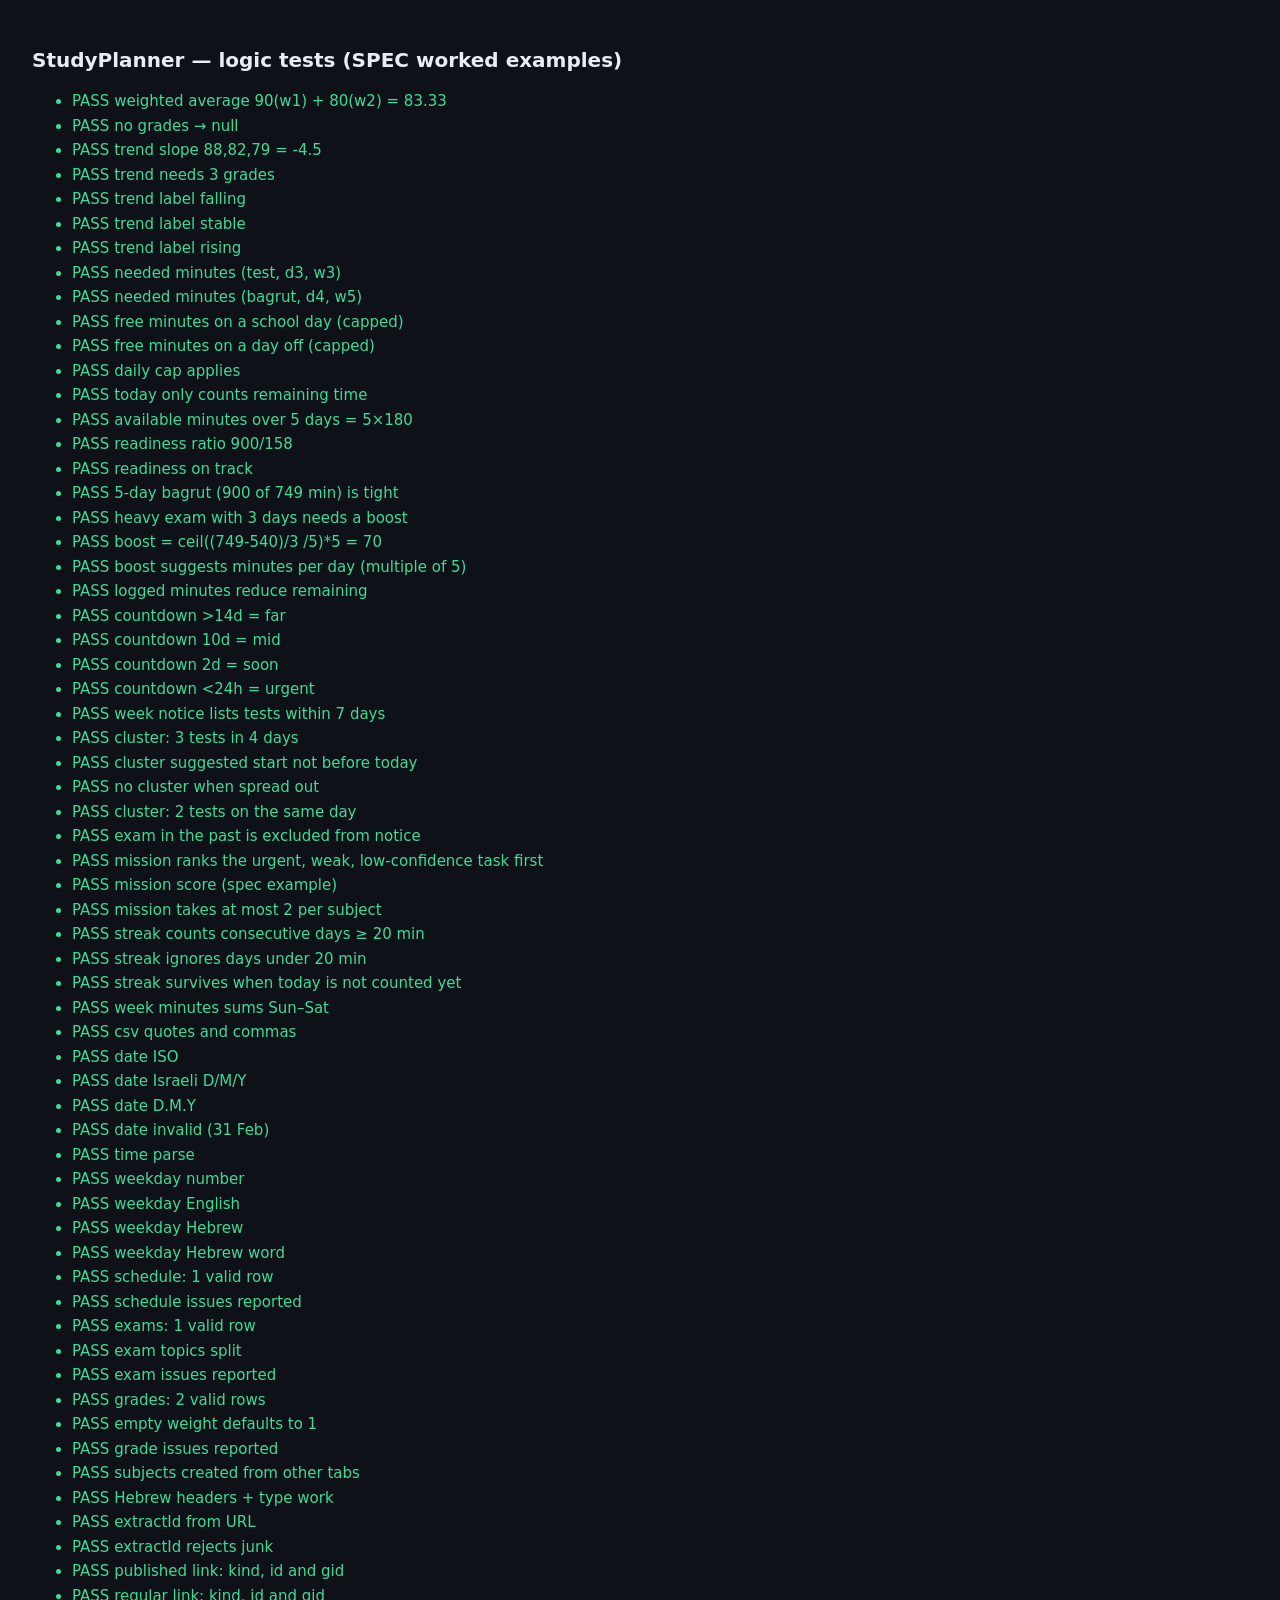
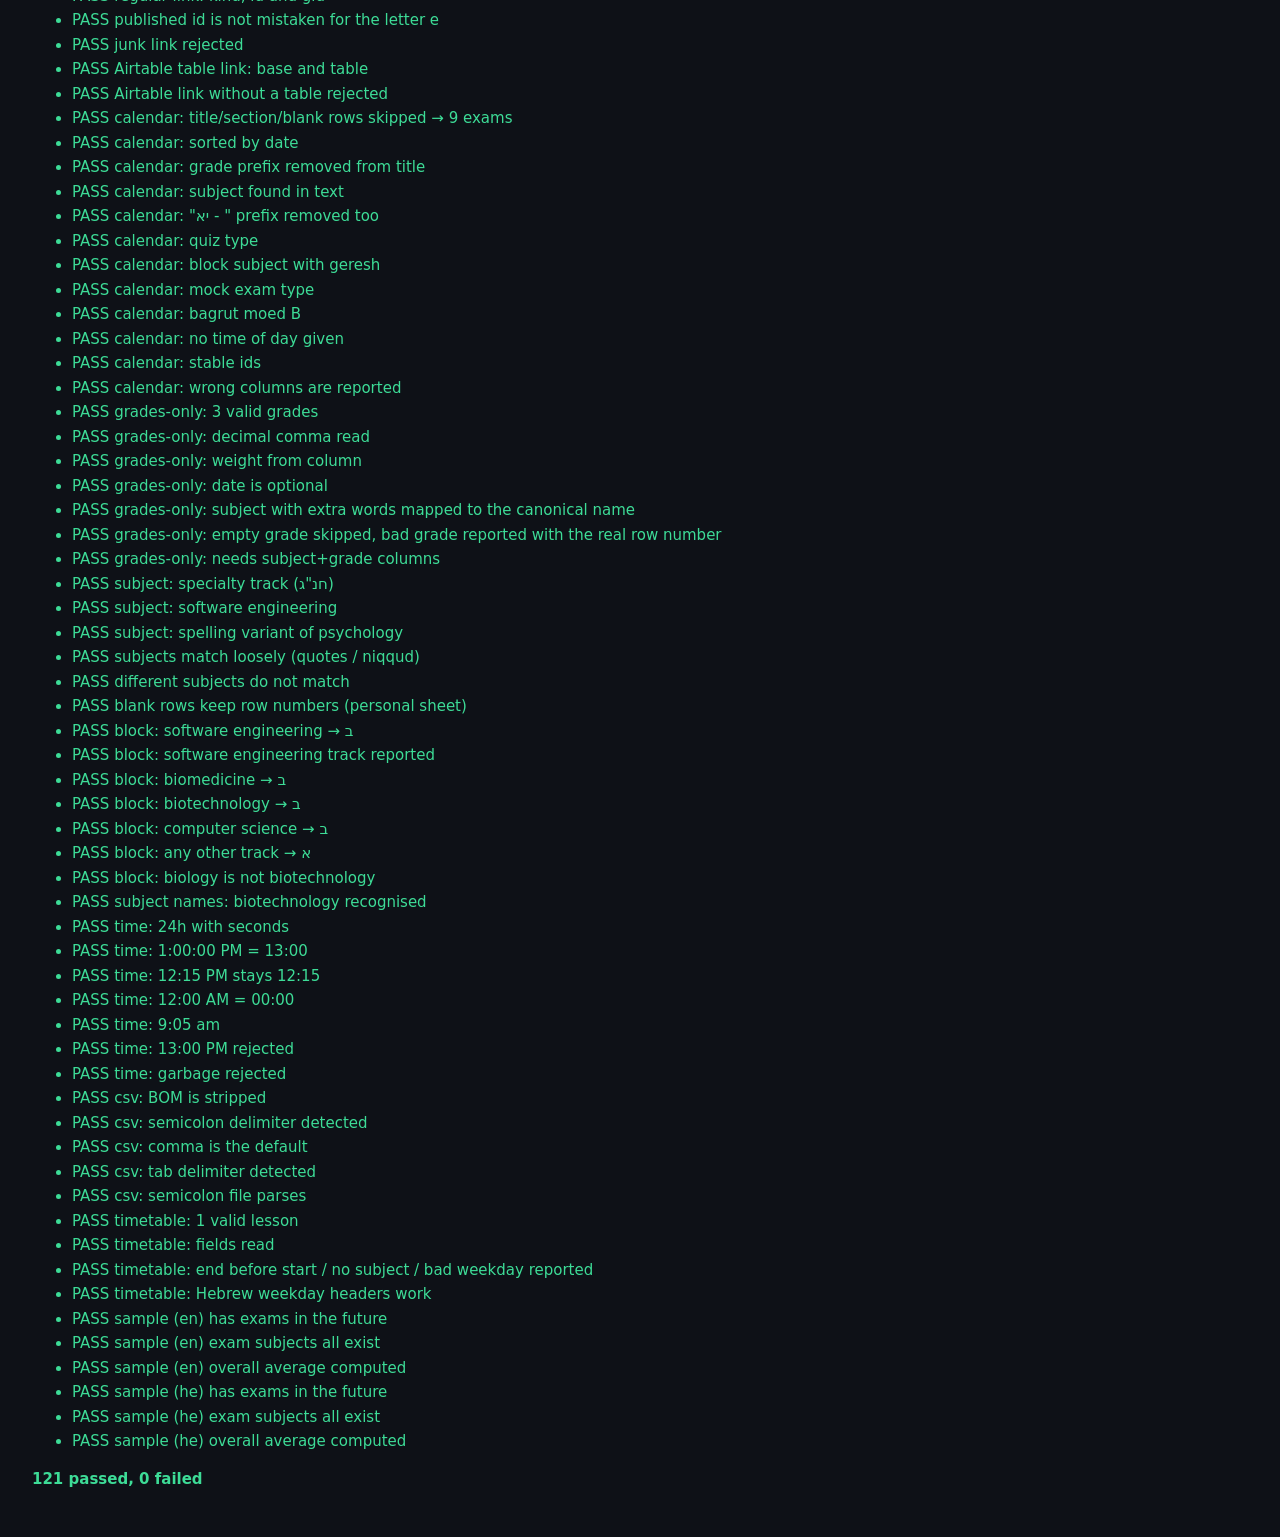
==== commit c5bd2587: "Add Airtable as a timetable source The Data sources dialog gets a 'Timetable from Airtable' section:" ====
--- a/tests.html
+++ b/tests.html
@@ -146,6 +146,8 @@
     check('regular link: kind, id and gid', [reg.kind, reg.id, reg.gid], ['sheet', '1AbC_defGHI-jklMNOPqrs123', '42']);
     check('published id is not mistaken for the letter e', S.parseLink('https://docs.google.com/spreadsheets/d/e/2PACX-1vSx/pubhtml').id, '2PACX-1vSx');
     check('junk link rejected', S.parseLink('hello'), null);
+    check('Airtable table link: base and table', S.parseAirtableLink('https://airtable.com/appmsE2WLIFOSvh82/tbl16HAawVOQMPjGC/viwIQYiyrHNk45yfY?blocks=hide'), { baseId: 'appmsE2WLIFOSvh82', tableId: 'tbl16HAawVOQMPjGC' });
+    check('Airtable link without a table rejected', S.parseAirtableLink('https://airtable.com/appmsE2WLIFOSvh82'), null);
 
     // ---- school exam calendar (excerpt of the real published layout: title rows, section row, blank row) ----
     const calCsv = [
@@ -220,9 +222,9 @@
     check('csv: comma is the default', S.detectDelimiter('weekday,start,end'), ',');
     check('csv: tab delimiter detected', S.detectDelimiter('weekday\tstart\tend'), '\t');
     check('csv: semicolon file parses', S.parseCSV('a;b\n1;2', ';'), [['a', 'b'], ['1', '2']]);
-    const tt = S.parseScheduleRows(S.parseCSV('weekday,period,start,end,subject,room,teacher,type\n1,1,08:45,09:30,פיזיקה,611 ביוטכנולוגיה,גבאי מיכאל,lesson\n2,1,10:00,09:00,מתמטיקה,1,x,lesson\n3,1,08:00,08:45,,1,x,lesson\n9,1,08:00,08:45,אנגלית,1,x,lesson'), 'f.csv');
+    const tt = S.parseScheduleRows(S.parseCSV('weekday,period,start,end,subject,room,teacher,type\n1,1,08:45,09:30,פיזיקה,611 ביוטכנולוגיה,מורה לדוגמה,lesson\n2,1,10:00,09:00,מתמטיקה,1,x,lesson\n3,1,08:00,08:45,,1,x,lesson\n9,1,08:00,08:45,אנגלית,1,x,lesson'), 'f.csv');
     check('timetable: 1 valid lesson', tt.schedule.length, 1);
-    check('timetable: fields read', [tt.schedule[0].weekday, tt.schedule[0].period, tt.schedule[0].start, tt.schedule[0].end, tt.schedule[0].room, tt.schedule[0].teacher], [1, '1', '08:45', '09:30', '611 ביוטכנולוגיה', 'גבאי מיכאל']);
+    check('timetable: fields read', [tt.schedule[0].weekday, tt.schedule[0].period, tt.schedule[0].start, tt.schedule[0].end, tt.schedule[0].room, tt.schedule[0].teacher], [1, '1', '08:45', '09:30', '611 ביוטכנולוגיה', 'מורה לדוגמה']);
     check('timetable: end before start / no subject / bad weekday reported', tt.issues.map((i) => i.row + i.key), ['3badTime', '4noSubject', '5badWeekday']);
     check('timetable: Hebrew weekday headers work', S.parseScheduleRows(S.parseCSV('יום,התחלה,סיום,מקצוע\nא,08:00,08:45,מתמטיקה'), 'f').schedule.length, 1);
 
